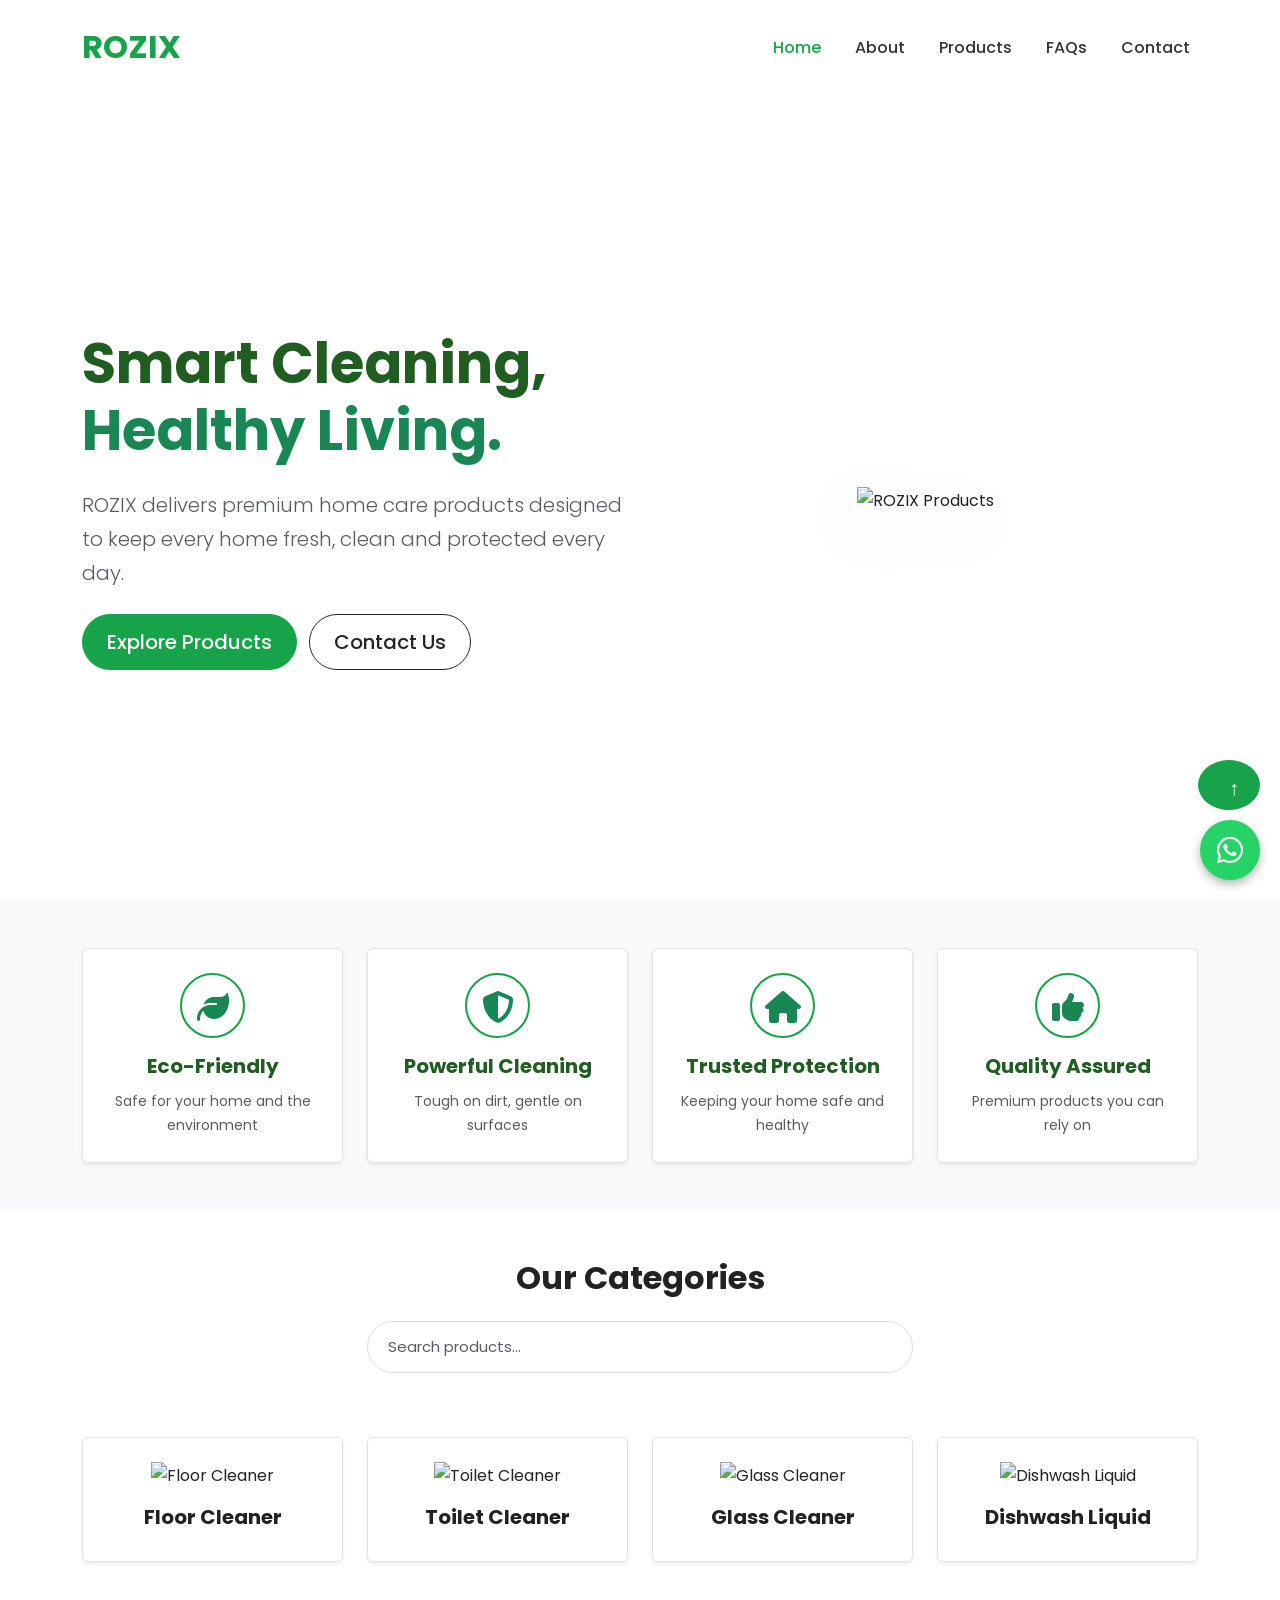
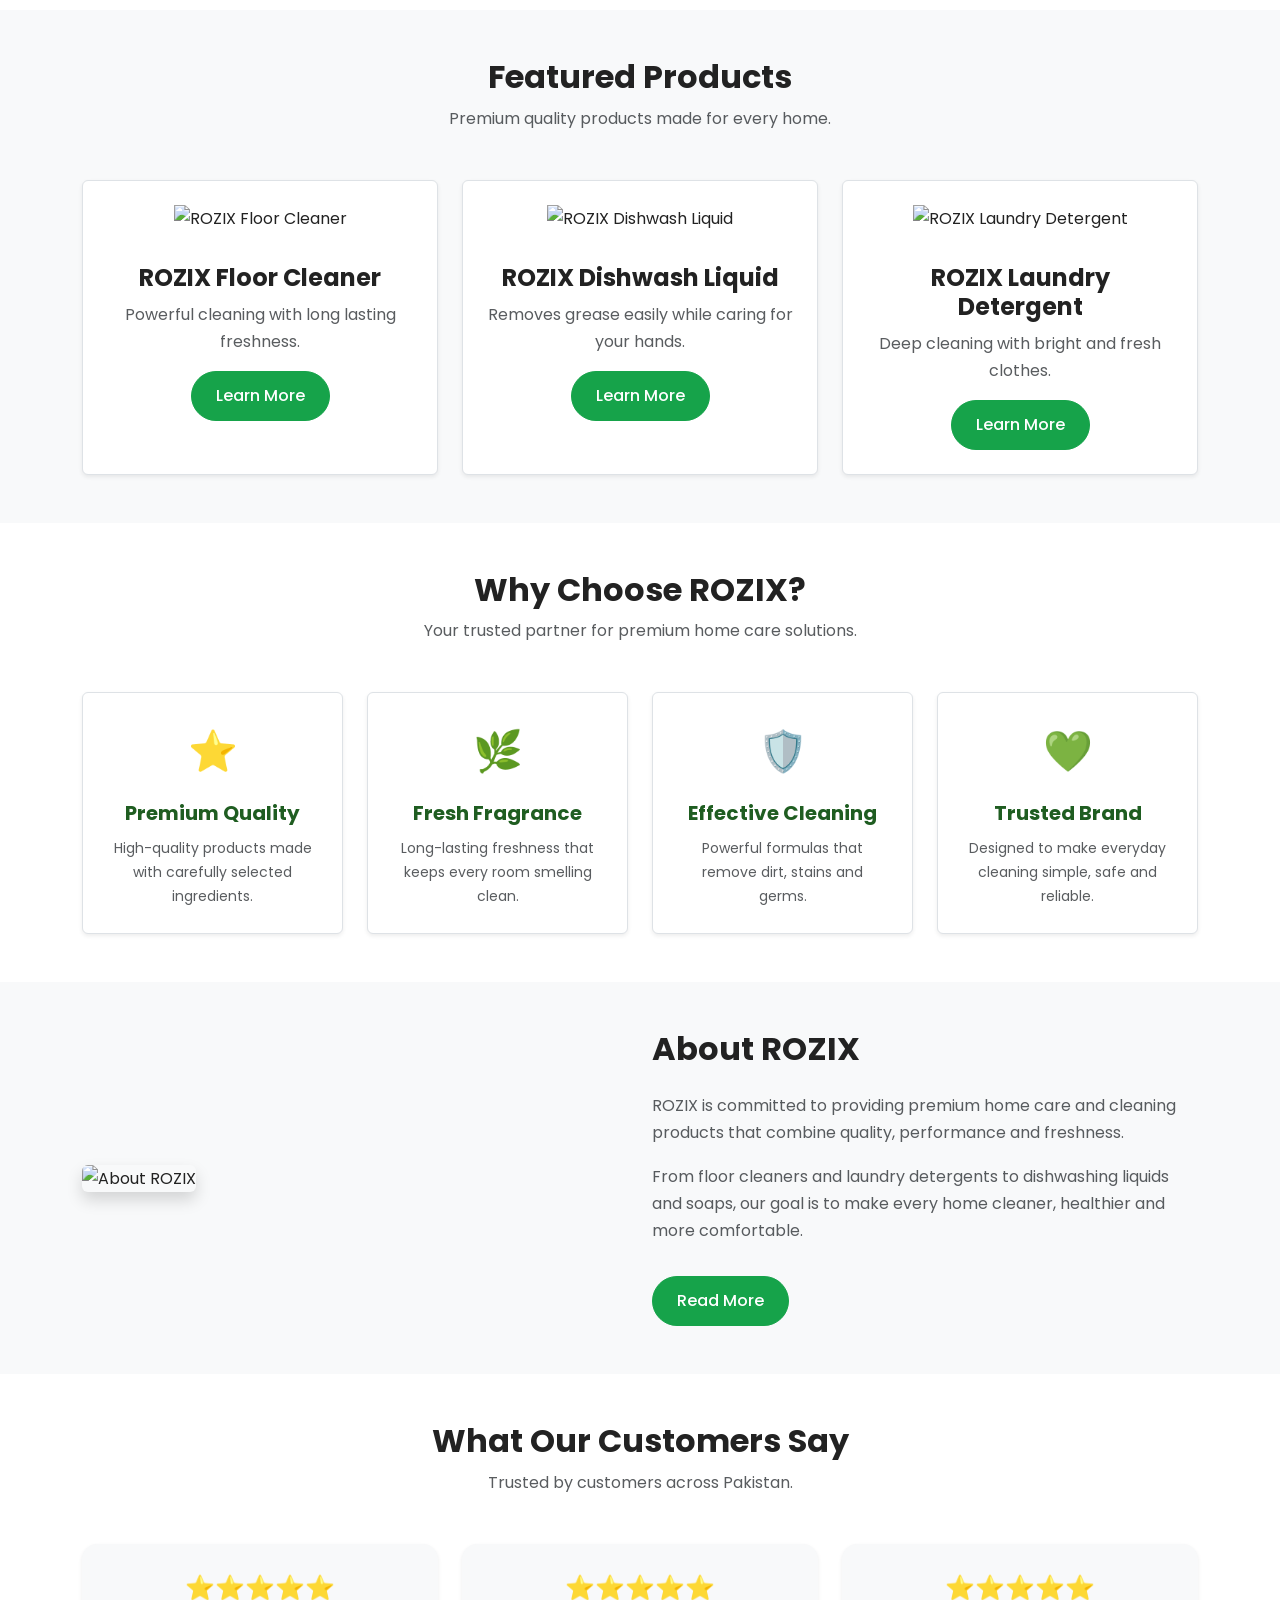
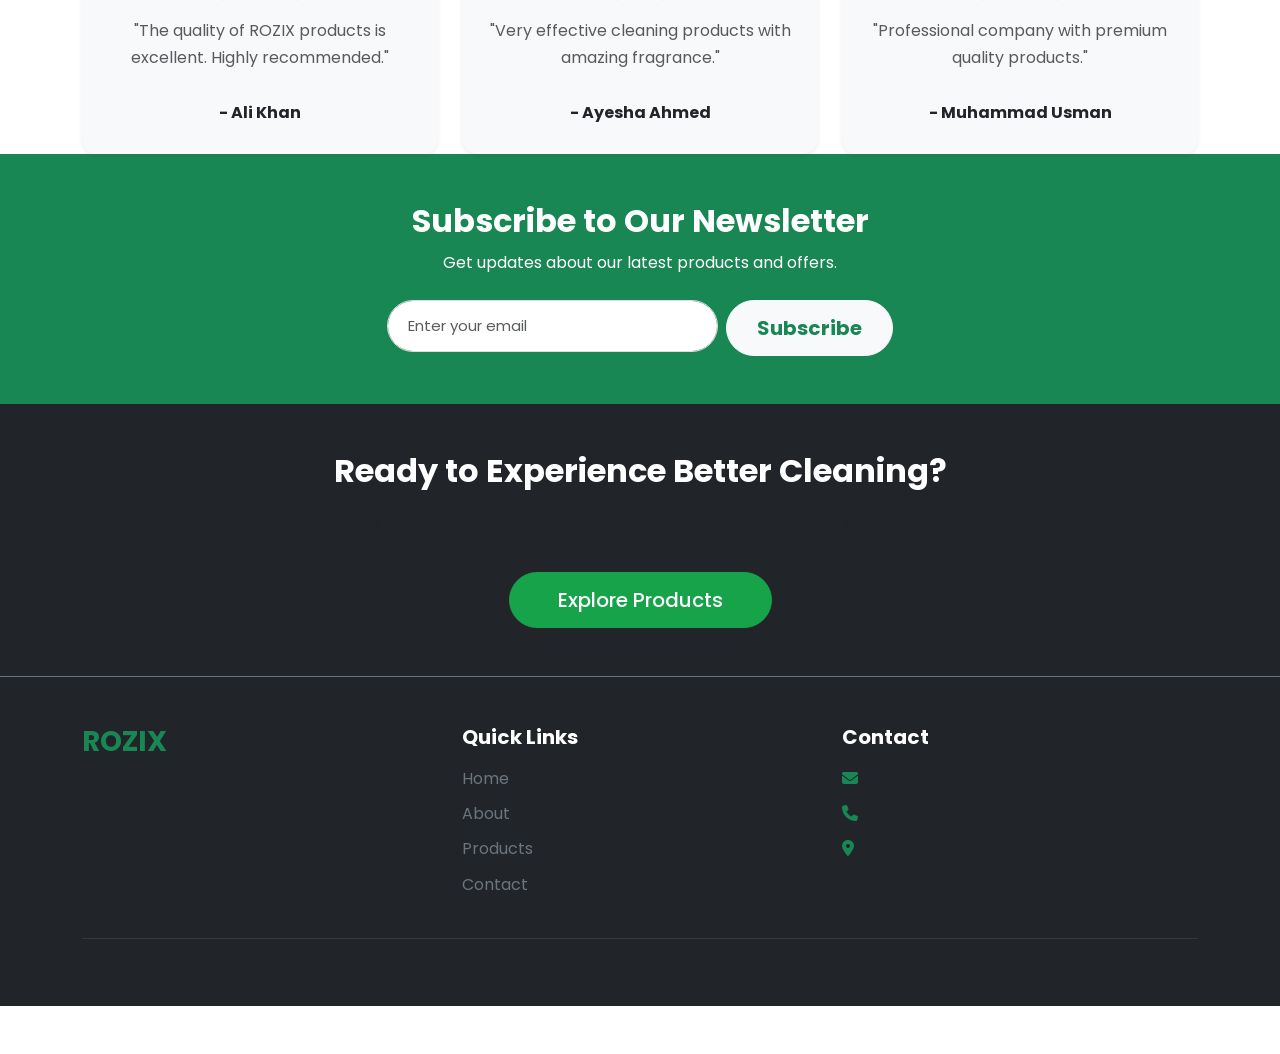
==== index.html @ c18143ef "Add files via upload" ====
<!DOCTYPE html>
<html lang="en">
<head>
    <meta charset="UTF-8">
    <meta name="viewport" content="width=device-width, initial-scale=1.0">
    <title>ROZIX | Premium Home Care Products</title>

    <!-- Google Font -->
    <link href="https://fonts.googleapis.com/css2?family=Poppins:wght@300;400;500;600;700&display=swap" rel="stylesheet">

    <!-- Bootstrap -->
    <link href="https://cdn.jsdelivr.net/npm/bootstrap@5.3.7/dist/css/bootstrap.min.css" rel="stylesheet">

    <!-- Custom CSS -->
    <link rel="stylesheet" href="style.css">
    <link rel="stylesheet" href="https://cdnjs.cloudflare.com/ajax/libs/font-awesome/6.5.2/css/all.min.css">
</head>

<body>
    <!-- Loading Screen -->
    <div id="loader">
        <div class="loader-content">
            <h1>ROZIX</h1>
            <p>Premium Home Care Products</p>
        </div>
    </div>

    <!-- ===== Header ===== -->
    <header class="header fixed-top">
        <nav class="navbar navbar-expand-lg bg-white shadow-sm">
            <div class="container">
                <a class="navbar-brand fw-bold fs-2 text-success" href="index.html">
                    ROZIX
                </a>
                <button class="navbar-toggler" type="button" data-bs-toggle="collapse" data-bs-target="#navbar" aria-controls="navbar" aria-expanded="false" aria-label="Toggle navigation">
                    <span class="navbar-toggler-icon"></span>
                </button>
                <div class="collapse navbar-collapse" id="navbar">
                    <ul class="navbar-nav ms-auto">
                        <li class="nav-item">
                            <a class="nav-link active" href="index.html">Home</a>
                        </li>
                        <li class="nav-item">
                            <a class="nav-link" href="about.html">About</a>
                        </li>
                        <li class="nav-item">
                            <a class="nav-link" href="products.html">Products</a>
                        </li>
                        <li class="nav-item">
                            <a class="nav-link" href="faq.html">FAQs</a>
                        </li>
                        <li class="nav-item">
                            <a class="nav-link" href="contact.html">Contact</a>
                        </li>
                    </ul>
                </div>
            </div>
        </nav>
    </header>

    <!-- ===== Hero Section ===== -->
    <section class="hero d-flex align-items-center" style="min-height: 100vh; padding-top: 100px;">
        <div class="container">
            <div class="row align-items-center">
                <!-- Left Side -->
                <div class="col-lg-6">
                    <h1 class="fw-bold display-4">
                        Smart Cleaning,<br>
                        <span class="text-success">Healthy Living.</span>
                    </h1>
                    <p class="lead text-muted my-4">
                        ROZIX delivers premium home care products designed to keep every home fresh, clean and protected every day.
                    </p>
                    <div class="hero-btns">
                        <a href="products.html" class="btn btn-success btn-lg px-4 me-2">Explore Products</a>
                        <a href="contact.html" class="btn btn-outline-dark btn-lg px-4">Contact Us</a>
                    </div>
                </div>
                <!-- Right Side -->
                <div class="col-lg-6 text-center mt-5 mt-lg-0">
                    <img src="images/bottles.png" class="img-fluid hero-img" alt="ROZIX Products" style="max-height: 450px; object-fit: contain;">
                </div>
            </div>
        </div>
    </section>

    <!-- ===== Features Section ===== -->
    <section class="features py-5">
        <div class="container">
            <div class="row text-center g-4">
                <div class="col-lg-3 col-md-6">
                    <div class="feature-box p-4 border rounded shadow-sm bg-white h-100">
                        <i class="fas fa-leaf text-success fs-2 mb-3"></i>
                        <h5 class="fw-bold">Eco-Friendly</h5>
                        <p class="text-muted mb-0">Safe for your home and the environment</p>
                    </div>
                </div>
                <div class="col-lg-3 col-md-6">
                    <div class="feature-box p-4 border rounded shadow-sm bg-white h-100">
                        <i class="fas fa-shield-alt text-success fs-2 mb-3"></i>
                        <h5 class="fw-bold">Powerful Cleaning</h5>
                        <p class="text-muted mb-0">Tough on dirt, gentle on surfaces</p>
                    </div>
                </div>
                <div class="col-lg-3 col-md-6">
                    <div class="feature-box p-4 border rounded shadow-sm bg-white h-100">
                        <i class="fas fa-home text-success fs-2 mb-3"></i>
                        <h5 class="fw-bold">Trusted Protection</h5>
                        <p class="text-muted mb-0">Keeping your home safe and healthy</p>
                    </div>
                </div>
                <div class="col-lg-3 col-md-6">
                    <div class="feature-box p-4 border rounded shadow-sm bg-white h-100">
                        <i class="fas fa-thumbs-up text-success fs-2 mb-3"></i>
                        <h5 class="fw-bold">Quality Assured</h5>
                        <p class="text-muted mb-0">Premium products you can rely on</p>
                    </div>
                </div>
            </div>
        </div>
    </section>

    <!-- ===== Product Categories ===== -->
    <section id="product" class="py-5">
        <div class="container">
            <div class="text-center mb-5">
                <h2 class="fw-bold">Our Categories</h2>
                <div class="row justify-content-center">
                    <div class="col-md-6">
                        <input type="text" id="searchInput" class="form-control form-control-lg my-3" placeholder="Search products...">
                    </div>
                </div>
            </div>
            
            <div class="row g-4">
                <div class="col-lg-3 col-md-6">
                    <div class="category-card text-center p-4 border rounded shadow-sm bg-white h-100">
                        <img src="images/floor.jpeg" class="img-fluid mb-3" style="height: 100px; object-fit: contain;" alt="Floor Cleaner">
                        <h5 class="fw-bold">Floor Cleaner</h5>
                    </div>
                </div>
                <div class="col-lg-3 col-md-6">
                    <div class="category-card text-center p-4 border rounded shadow-sm bg-white h-100">
                        <img src="images/toilet.jpeg" class="img-fluid mb-3" style="height: 100px; object-fit: contain;" alt="Toilet Cleaner">
                        <h5 class="fw-bold">Toilet Cleaner</h5>
                    </div>
                </div>
                <div class="col-lg-3 col-md-6">
                    <div class="category-card text-center p-4 border rounded shadow-sm bg-white h-100">
                        <img src="images/glass.jpeg" class="img-fluid mb-3" style="height: 100px; object-fit: contain;" alt="Glass Cleaner">
                        <h5 class="fw-bold">Glass Cleaner</h5>
                    </div>
                </div>
                <div class="col-lg-3 col-md-6">
                    <div class="category-card text-center p-4 border rounded shadow-sm bg-white h-100">
                        <img src="images/dishwash.jpeg" class="img-fluid mb-3" style="height: 100px; object-fit: contain;" alt="Dishwash Liquid">
                        <h5 class="fw-bold">Dishwash Liquid</h5>
                    </div>
                </div>
            </div>
        </div>
    </section>

    <!-- ===== Featured Products ===== -->
    <section class="py-5 bg-light">
        <div class="container">
            <div class="text-center mb-5">
                <h2 class="fw-bold">Featured Products</h2>
                <p class="text-muted">Premium quality products made for every home.</p>
            </div>

            <div class="row g-4">
                <div class="col-lg-4">
                    <div class="product-card p-4 border rounded bg-white shadow-sm h-100 text-center">
                        <img src="images/floor.jpeg" class="img-fluid mb-3" style="height: 200px; object-fit: contain;" alt="ROZIX Floor Cleaner">
                        <h4 class="fw-bold mt-3">ROZIX Floor Cleaner</h4>
                        <p class="text-muted">Powerful cleaning with long lasting freshness.</p>
                        <a href="products.html" class="btn btn-success px-4">Learn More</a>
                    </div>
                </div>
                <div class="col-lg-4">
                    <div class="product-card p-4 border rounded bg-white shadow-sm h-100 text-center">
                        <img src="images/dishwash.jpeg" class="img-fluid mb-3" style="height: 200px; object-fit: contain;" alt="ROZIX Dishwash Liquid">
                        <h4 class="fw-bold mt-3">ROZIX Dishwash Liquid</h4>
                        <p class="text-muted">Removes grease easily while caring for your hands.</p>
                        <a href="products.html" class="btn btn-success px-4">Learn More</a>
                    </div>
                </div>
                <div class="col-lg-4">
                    <div class="product-card p-4 border rounded bg-white shadow-sm h-100 text-center">
                        <!-- Corrected spelling for laundry image -->
                        <img src="images/laundry.jpeg" class="img-fluid mb-3" style="height: 200px; object-fit: contain;" alt="ROZIX Laundry Detergent">
                        <h4 class="fw-bold mt-3">ROZIX Laundry Detergent</h4>
                        <p class="text-muted">Deep cleaning with bright and fresh clothes.</p>
                        <a href="products.html" class="btn btn-success px-4">Learn More</a>
                    </div>
                </div>
            </div>
        </div>
    </section>

    <!-- ===== Why Choose ROZIX ===== -->
    <section class="why-choose py-5">
        <div class="container">
            <div class="text-center mb-5">
                <h2 class="fw-bold">Why Choose ROZIX?</h2>
                <p class="text-muted">Your trusted partner for premium home care solutions.</p>
            </div>

            <div class="row g-4">
                <div class="col-md-3 col-sm-6">
                    <div class="feature-box text-center p-4 border rounded shadow-sm bg-white h-100">
                        <div class="icon fs-1 mb-3">⭐</div>
                        <h5 class="fw-bold">Premium Quality</h5>
                        <p class="text-muted mb-0">High-quality products made with carefully selected ingredients.</p>
                    </div>
                </div>
                <div class="col-md-3 col-sm-6">
                    <div class="feature-box text-center p-4 border rounded shadow-sm bg-white h-100">
                        <div class="icon fs-1 mb-3">🌿</div>
                        <h5 class="fw-bold">Fresh Fragrance</h5>
                        <p class="text-muted mb-0">Long-lasting freshness that keeps every room smelling clean.</p>
                    </div>
                </div>
                <div class="col-md-3 col-sm-6">
                    <div class="feature-box text-center p-4 border rounded shadow-sm bg-white h-100">
                        <div class="icon fs-1 mb-3">🛡️</div>
                        <h5 class="fw-bold">Effective Cleaning</h5>
                        <p class="text-muted mb-0">Powerful formulas that remove dirt, stains and germs.</p>
                    </div>
                </div>
                <div class="col-md-3 col-sm-6">
                    <div class="feature-box text-center p-4 border rounded shadow-sm bg-white h-100">
                        <div class="icon fs-1 mb-3">💚</div>
                        <h5 class="fw-bold">Trusted Brand</h5>
                        <p class="text-muted mb-0">Designed to make everyday cleaning simple, safe and reliable.</p>
                    </div>
                </div>
            </div>
        </div>
    </section>

    <!-- ===== About ROZIX ===== -->
    <section class="about py-5 bg-light">
        <div class="container">
            <div class="row align-items-center">
                <div class="col-lg-6 mb-4 mb-lg-0">
                    <img src="images/About.jpeg" class="img-fluid rounded shadow" alt="About ROZIX">
                </div>
                <div class="col-lg-6">
                    <h2 class="fw-bold mb-4">About ROZIX</h2>
                    <p class="text-muted">
                        ROZIX is committed to providing premium home care and cleaning products that combine quality, performance and freshness.
                    </p>
                    <p class="text-muted">
                        From floor cleaners and laundry detergents to dishwashing liquids and soaps, our goal is to make every home cleaner, healthier and more comfortable.
                    </p>
                    <a href="about.html" class="btn btn-success px-4 mt-3">Read More</a>
                </div>
            </div>
        </div>
    </section>

    <!-- ===== Testimonials Section ===== -->
    <section class="py-5">
        <div class="container">
            <div class="text-center mb-5">
                <h2 class="fw-bold">What Our Customers Say</h2>
                <p class="text-muted">Trusted by customers across Pakistan.</p>
            </div>

            <div class="row g-4">
                <div class="col-md-4">
                    <div class="card h-100 shadow-sm p-4 text-center border-0 bg-light">
                        <div class="text-warning fs-4 mb-2">⭐⭐⭐⭐⭐</div>
                        <p class="text-muted italic">"The quality of ROZIX products is excellent. Highly recommended."</p>
                        <h6 class="fw-bold mt-3">- Ali Khan</h6>
                    </div>
                </div>
                <div class="col-md-4">
                    <div class="card h-100 shadow-sm p-4 text-center border-0 bg-light">
                        <div class="text-warning fs-4 mb-2">⭐⭐⭐⭐⭐</div>
                        <p class="text-muted italic">"Very effective cleaning products with amazing fragrance."</p>
                        <h6 class="fw-bold mt-3">- Ayesha Ahmed</h6>
                    </div>
                </div>
                <div class="col-md-4">
                    <div class="card h-100 shadow-sm p-4 text-center border-0 bg-light">
                        <div class="text-warning fs-4 mb-2">⭐⭐⭐⭐⭐</div>
                        <p class="text-muted italic">"Professional company with premium quality products."</p>
                        <h6 class="fw-bold mt-3">- Muhammad Usman</h6>
                    </div>
                </div>
            </div>
        </div>
    </</section>

    <!-- ===== Newsletter Section ===== -->
    <section class="newsletter py-5 bg-success text-white">
        <div class="container text-center">
            <h2 class="fw-bold">Subscribe to Our Newsletter</h2>
            <p class="mb-4">Get updates about our latest products and offers.</p>
            <form class="row justify-content-center g-2">
                <div class="col-auto">
                    <input type="email" class="form-control form-control-lg" placeholder="Enter your email" required>
                </div>
                <div class="col-auto">
                    <button class="btn btn-light btn-lg text-success fw-bold">Subscribe</button>
                </div>
            </form>
        </div>
    </section>

    <!-- ===== Call To Action ===== -->
    <section class="cta py-5 text-center bg-dark text-white">
        <div class="container">
            <h2 class="fw-bold">Ready to Experience Better Cleaning?</h2>
            <p class="lead mt-3 text-muted">Explore our premium cleaning products and discover the ROZIX difference.</p>
            <a href="products.html" class="btn btn-success btn-lg mt-3 px-5">Explore Products</a>
        </div>
    </section>

    <!-- ===== Footer ===== -->
    <footer class="footer bg-dark text-white pt-5 pb-3 border-top border-secondary">
        <div class="container">
            <div class="row g-4">
                <div class="col-lg-4">
                    <h3 class="fw-bold text-success">ROZIX</h3>
                    <p class="text-muted mt-3">
                        Premium Home Care Products for a cleaner, healthier and happier lifestyle.
                    </p>
                </div>
                <div class="col-lg-4">
                    <h5 class="fw-bold mb-3 text-white">Quick Links</h5>
                    <ul class="list-unstyled">
                        <li class="mb-2"><a href="index.html" class="text-secondary text-decoration-none">Home</a></li>
                        <li class="mb-2"><a href="about.html" class="text-secondary text-decoration-none">About</a></li>
                        <li class="mb-2"><a href="products.html" class="text-secondary text-decoration-none">Products</a></li>
                        <li class="mb-2"><a href="contact.html" class="text-secondary text-decoration-none">Contact</a></li>
                    </ul>
                </div>
                <div class="col-lg-4">
                    <h5 class="fw-bold mb-3 text-white">Contact</h5>
                    <p class="text-muted mb-2"><i class="fas fa-envelope text-success me-2"></i> info@rozix.com</p>
                    <p class="text-muted mb-2"><i class="fas fa-phone text-success me-2"></i> +92 XXX XXXXXXX</p>
                    <p class="text-muted mb-2"><i class="fas fa-map-marker-alt text-success me-2"></i> Rawalpindi, Pakistan</p>
                </div>
            </div>
            <hr class="border-secondary my-4">
            <div class="text-center text-muted">
                © 2026 ROZIX. All Rights Reserved.
            </div>
        </div>
    </footer>

    <!-- Bootstrap & Scripts -->
    <script src="https://cdn.jsdelivr.net/npm/bootstrap@5.3.7/dist/js/bootstrap.bundle.min.js"></script>
    <script src="main.js"></script>

    <!-- Back To Top Button -->
    <button id="backToTop" title="Go to top" class="btn btn-success" style="position: fixed; bottom: 90px; right: 20px; border-radius: 50%; width: 50px; height: 50px; font-size: 20px; z-index: 999;">
        ↑
    </button>

    <!-- WhatsApp Chat Floating Button -->
    <a href="https://wa.me/923001234567" style="position:fixed;bottom:20px;right:20px;background:#25D366;color:white;width:60px;height:60px;border-radius:50%;text-decoration:none;z-index:9999;font-size:30px;display:flex;align-items:center;justify-content:center;box-shadow: 0px 4px 10px rgba(0,0,0,0.3);" target="_blank" rel="noopener noreferrer">
        <i class="fab fa-whatsapp"></i>
    </a>
</body>
</html>
---- style.css ----
/* ==========================
   GOOGLE FONT & RESET
========================== */
@import url('https://fonts.googleapis.com/css2?family=Poppins:wght@300;400;500;600;700;800&display=swap');

* {
    margin: 0;
    padding: 0;
    box-sizing: border-box;
}

html {
    scroll-behavior: smooth;
}

body {
    font-family: 'Poppins', sans-serif;
    color: #222;
    background: #fff;
    line-height: 1.7;
}

/* ==========================
   COLORS & VARIABLES
========================== */
:root {
    --primary: #16a34a;
    --primary-dark: #12853c;
    --secondary: #2563eb;
    --dark: #1f2937;
    --light: #f8f9fa;
    --white: #ffffff;
}

/* ==========================
   HEADER / NAVBAR
========================== */
.header {
    z-index: 999;
}

.navbar {
    padding: 15px 0;
    transition: 0.3s;
    background-color: #ffffff !important;
}

.navbar-brand {
    font-size: 30px;
    font-weight: 700;
    color: var(--primary) !important;
}

.nav-link {
    font-weight: 500;
    margin-left: 18px;
    color: #333 !important;
    transition: 0.3s ease;
}

.nav-link:hover, 
.nav-link.active {
    color: var(--primary) !important;
}

/* ==========================
   HERO SECTION
========================== */
.hero {
    min-height: 100vh;
    display: flex;
    align-items: center;
    background: linear-gradient(rgba(255,255,255,0.85), rgba(255,255,255,0.85)), url("images/greenleave.jpeg");
    background-size: cover;
    background-position: center;
    background-repeat: no-repeat;
    overflow: hidden;
}

.hero h1 {
    font-size: 56px;
    font-weight: 800;
    color: #1f5d21;
    line-height: 1.2;
}

.hero-img {
    animation: float 4s ease-in-out infinite;
    filter: drop-shadow(0 20px 30px rgba(0,0,0,0.15));
}

/* Floating Animation */
@keyframes float {
    0% { transform: translateY(0px); }
    50% { transform: translateY(-15px); }
    100% { transform: translateY(0px); }
}

/* ==========================
   BUTTONS
========================== */
.btn {
    border-radius: 30px;
    padding: 12px 30px;
    font-weight: 500;
    transition: all 0.3s ease;
}

.btn:hover {
    transform: translateY(-3px);
    box-shadow: 0 5px 15px rgba(0,0,0,0.1);
}

.btn-success {
    background-color: var(--primary);
    border-color: var(--primary);
}

.btn-success:hover {
    background-color: var(--primary-dark);
    border-color: var(--primary-dark);
}

.btn-outline-success {
    border: 2px solid var(--primary);
    color: var(--primary);
}

.btn-outline-success:hover {
    background-color: var(--primary);
    color: var(--white);
    transform: translateY(-3px);
}

/* ==========================
   FEATURES / SERVICES SECTION
========================== */
.features {
    background: linear-gradient(rgba(248, 249, 250, 0.95), rgba(248, 249, 250, 0.95)), url("images/greenleave.jpeg");
    background-size: cover;
    background-position: center;
    padding: 60px 0;
}

.feature-box {
    background: var(--white);
    padding: 35px 25px;
    border-radius: 15px;
    text-align: center;
    box-shadow: 0 8px 25px rgba(0,0,0,0.05);
    transition: all 0.3s ease;
    height: 100%;
    border: 1px solid #f1f1f1;
}

.feature-box:hover {
    transform: translateY(-8px);
    box-shadow: 0 15px 35px rgba(0,0,0,0.12);
}

.feature-box i {
    width: 65px;
    height: 65px;
    line-height: 65px;
    border: 2px solid var(--primary);
    border-radius: 50%;
    color: var(--primary);
    font-size: 26px;
    margin-bottom: 20px;
}

.feature-box .icon {
    font-size: 45px;
    margin-bottom: 15px;
}

.feature-box h5 {
    font-weight: 700;
    color: #1f5d21;
    margin-bottom: 12px;
}

.feature-box p {
    color: #666;
    font-size: 14px;
    margin-bottom: 0;
}

/* ==========================
   PRODUCT CARDS & CATEGORIES
========================== */
.category-card, .product-card {
    background: var(--white);
    border-radius: 15px;
    padding: 30px 20px;
    text-align: center;
    transition: all 0.35s ease;
    border: 1px solid #eee;
    box-shadow: 0 5px 20px rgba(0,0,0,0.05);
    height: 100%;
    position: relative;
    overflow: hidden;
}

.category-card img, .product-card img {
    transition: transform 0.4s ease;
}

.category-card:hover, .product-card:hover {
    transform: translateY(-10px);
    box-shadow: 0 15px 35px rgba(0,0,0,0.12);
}

.category-card:hover img, .product-card:hover img {
    transform: scale(1.06);
}

.product-badge {
    position: absolute;
    top: 15px;
    left: 15px;
    background: var(--primary);
    color: var(--white);
    padding: 4px 12px;
    border-radius: 20px;
    font-size: 11px;
    font-weight: 600;
}

.rating {
    margin: 10px 0;
    color: #FFC107;
    font-size: 16px;
}

/* ==========================
   SEARCH & FORM CONTROL
========================== */
.form-control {
    height: 52px;
    border-radius: 30px;
    border: 1px solid #ddd;
    padding-left: 20px;
    font-size: 15px;
    transition: all 0.3s ease;
}

.form-control:focus {
    border-color: var(--primary);
    box-shadow: 0 0 10px rgba(22,163,74,0.15);
}

/* ==========================
   ABOUT SECTION
========================== */
.about img {
    border-radius: 15px;
    box-shadow: 0 15px 30px rgba(0,0,0,0.08);
}

/* ==========================
   TESTIMONIALS
========================== */
.card {
    border: none;
    border-radius: 15px;
    transition: all 0.3s ease;
}

.card:hover {
    transform: translateY(-5px);
    box-shadow: 0 12px 25px rgba(0,0,0,0.08);
}

/* ==========================
   NEWSLETTER
========================== */
.newsletter input {
    max-width: 350px;
}

/* ==========================
   FOOTER
========================== */
.footer {
    background: #111827;
    color: #fff;
}

.footer h3 {
    color: var(--primary);
}

.footer a {
    color: #9ca3af;
    transition: all 0.3s ease;
}

.footer a:hover {
    color: var(--primary);
    padding-left: 5px;
}

.footer hr {
    border-color: #374151;
}

/* ==========================
   WHATSAPP & BACK TO TOP
========================== */
/* back to top handled easily via Bootstrap layout/custom rules */
#backToTop:hover {
    transform: scale(1.1) translateY(-3px);
}

/* ==========================
   LOADING SCREEN
========================== */
#loader {
    position: fixed;
    top: 0;
    left: 0;
    width: 100%;
    height: 100%;
    background: #ffffff;
    display: flex;
    justify-content: center;
    align-items: center;
    z-index: 99999;
    transition: opacity 0.5s ease, visibility 0.5s ease;
}

.loader-content {
    text-align: center;
}

.loader-content h1 {
    color: var(--primary);
    font-size: 45px;
    font-weight: 700;
    letter-spacing: 2px;
}

.loader-hide {
    opacity: 0;
    visibility: hidden;
}

/* ==========================
   RESPONSIVE DESIGN
========================== */
@media (max-width: 991px) {
    .hero {
        padding: 120px 0 60px;
        text-align: center;
    }
    .hero h1 {
        font-size: 40px;
    }
    .hero p {
        margin: 20px auto;
    }
    .hero-img {
        margin-top: 40px;
        max-height: 350px !important;
    }
    .about {
        text-align: center;
    }
    .about img {
        margin-bottom: 30px;
    }
}

@media (max-width: 576px) {
    .hero h1 {
        font-size: 32px;
    }
    .btn {
        width: 100%;
        margin-bottom: 10px;
    }
    .hero-btns {
        display: flex;
        flex-direction: column;
    }
    .hero-btns .btn {
        margin-left: 0 !important;
    }
}
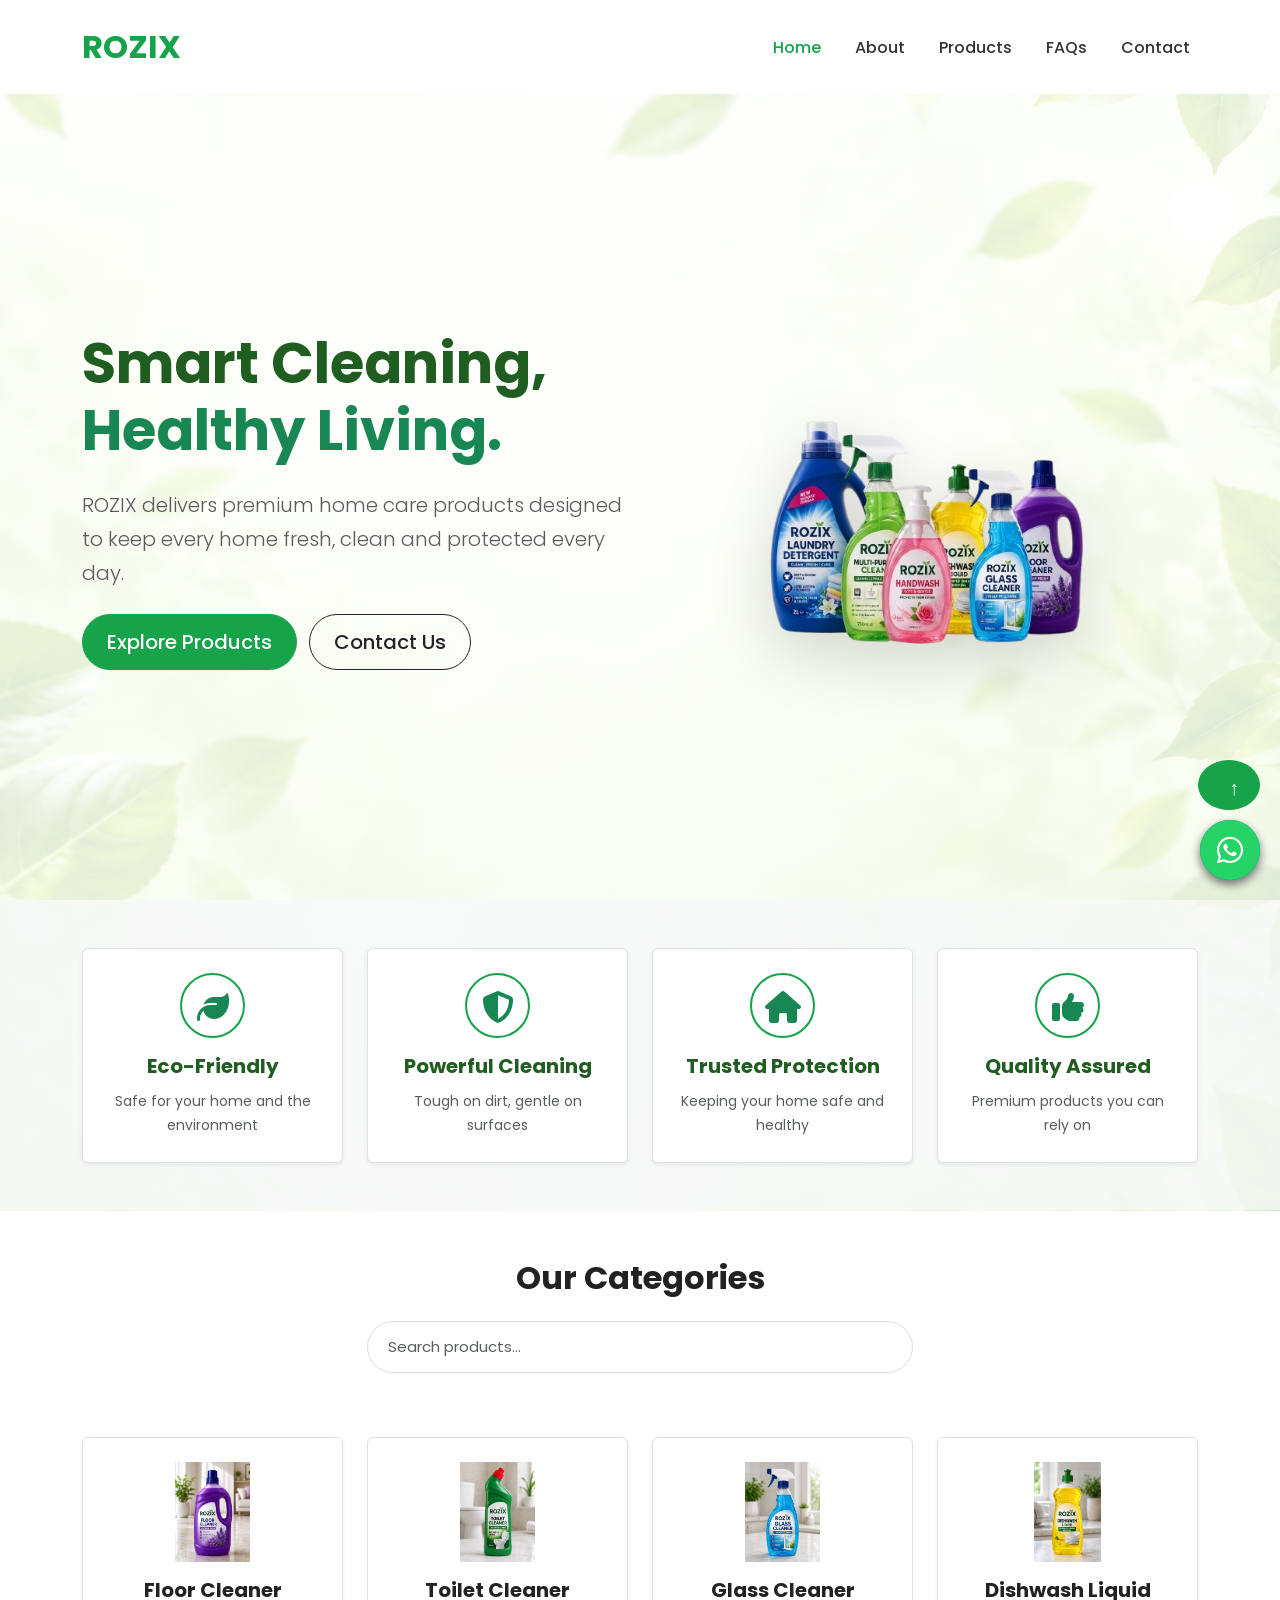
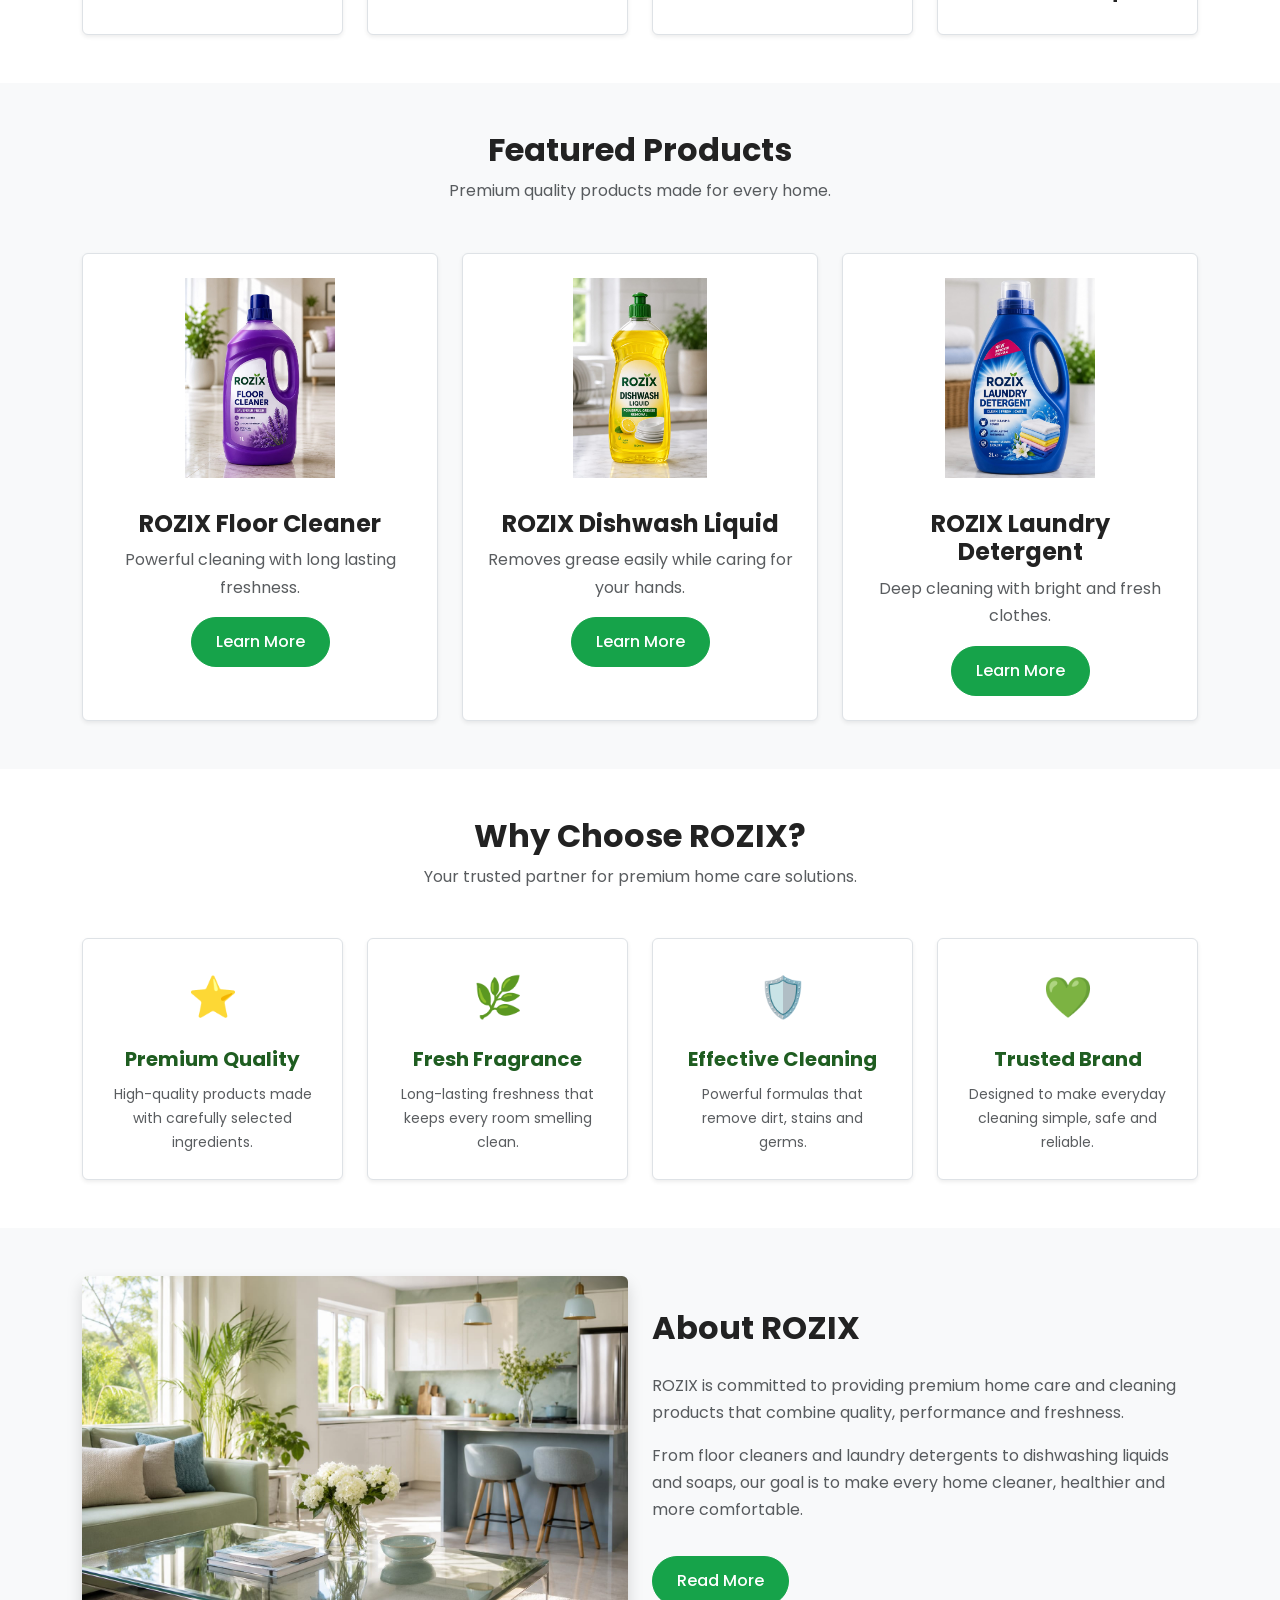
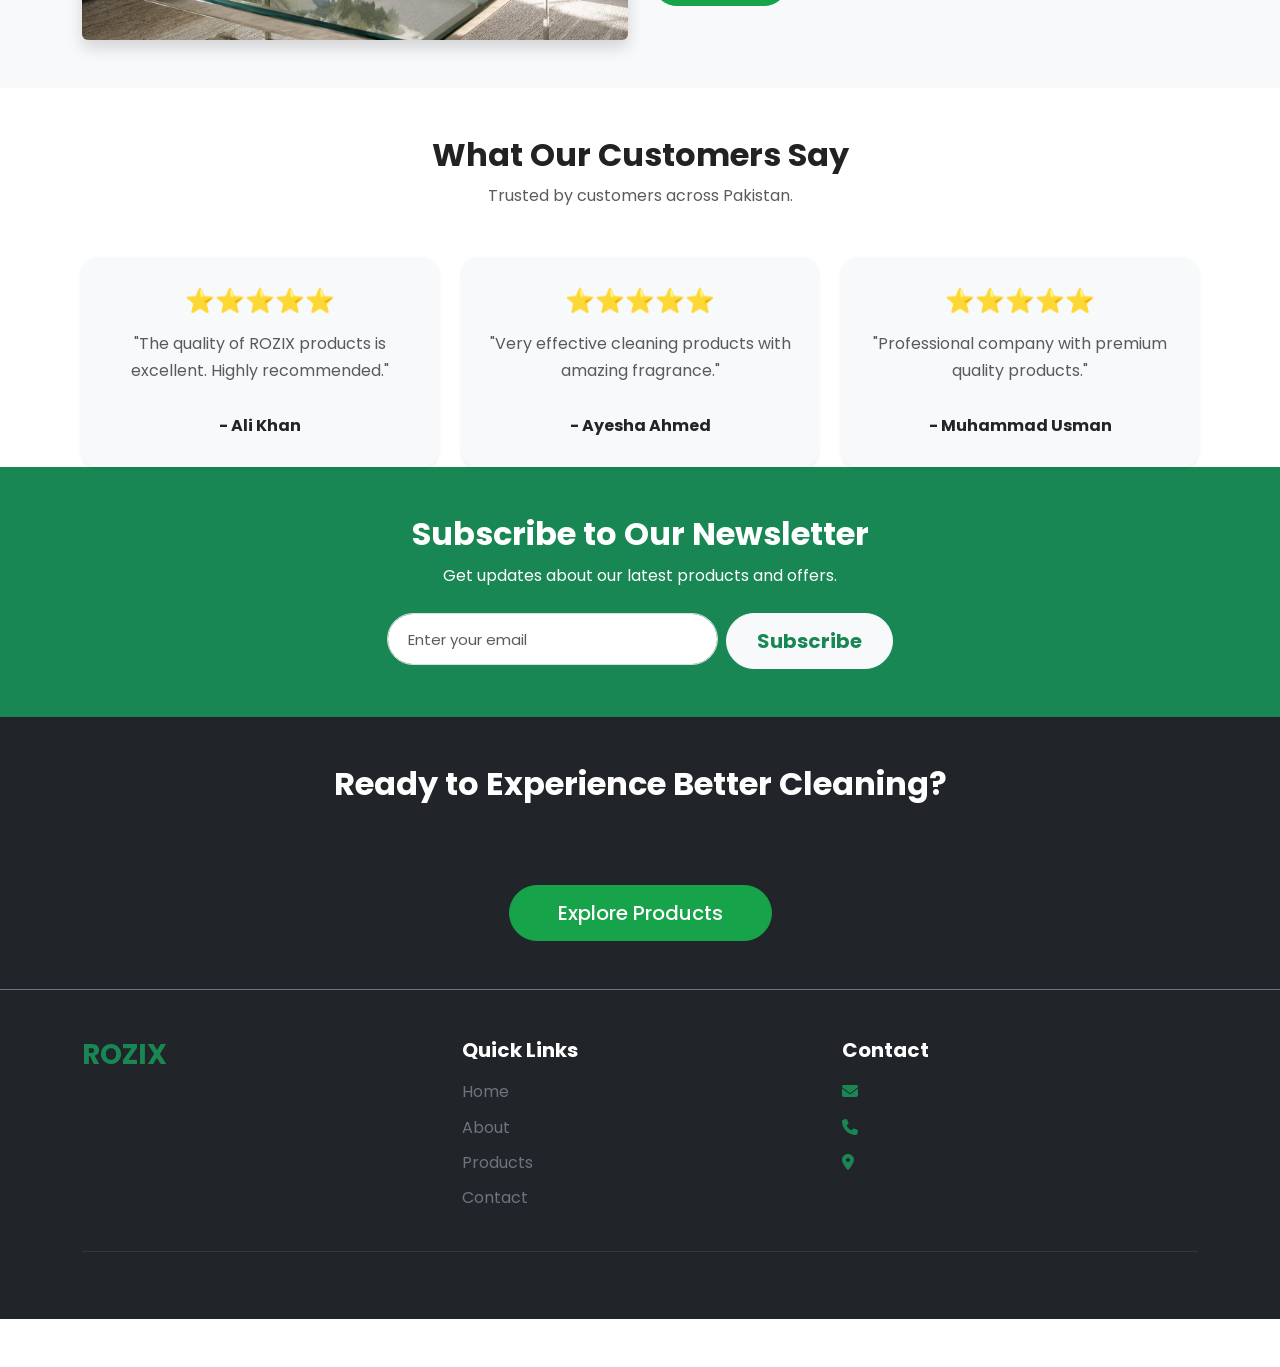
==== commit 807f9b91: "Update index.html" ====
--- a/index.html
+++ b/index.html
@@ -366,5 +366,114 @@
     <a href="https://wa.me/923001234567" style="position:fixed;bottom:20px;right:20px;background:#25D366;color:white;width:60px;height:60px;border-radius:50%;text-decoration:none;z-index:9999;font-size:30px;display:flex;align-items:center;justify-content:center;box-shadow: 0px 4px 10px rgba(0,0,0,0.3);" target="_blank" rel="noopener noreferrer">
         <i class="fab fa-whatsapp"></i>
     </a>
+    <!-- AI Chatbot UI -->
+<div id="chatbot-launcher" onclick="toggleChat()" style="position: fixed; bottom: 20px; right: 20px; width: 60px; height: 60px; background: #007bff; color: white; border-radius: 50%; display: flex; align-items: center; justify-content: center; font-size: 30px; cursor: pointer; box-shadow: 0 4px 10px rgba(0,0,0,0.3); z-index: 1000; transition: transform 0.3s;">
+    💬
+</div>
+
+<div id="chatbot-box" style="display: none; position: fixed; bottom: 90px; right: 20px; width: 350px; height: 450px; background: white; border-radius: 12px; box-shadow: 0 5px 15px rgba(0,0,0,0.2); flex-direction: column; z-index: 1000; font-family: sans-serif; overflow: hidden; border: 1px solid #e0e0e0;">
+    <!-- Header -->
+    <div style="background: #007bff; color: white; padding: 15px; font-weight: bold; display: flex; justify-content: space-between; align-items: center;">
+        <span>Rozix AI Assistant</span>
+        <span onclick="toggleChat()" style="cursor: pointer; font-size: 20px;">×</span>
+    </div>
+    
+    <!-- Messages Area -->
+    <div id="chat-messages" style="flex: 1; padding: 15px; overflow-y: auto; background: #f9f9f9; display: flex; flex-direction: column; gap: 10px;">
+        <div style="background: #e9ecef; color: #333; padding: 8px 12px; border-radius: 15px; align-self: flex-start; max-width: 80%; font-size: 14px;">
+            Assalam-o-Alaikum! Main Rozix AI Assistant hoon. Main aapki kya madad kar sakta hoon?
+        </div>
+    </div>
+    
+    <!-- Input Area -->
+    <div style="padding: 10px; border-top: 1px solid #eee; display: flex; gap: 5px; background: white;">
+        <input type="text" id="chat-input" placeholder="Type a message..." style="flex: 1; padding: 8px 12px; border: 1px solid #ccc; border-radius: 20px; outline: none; font-size: 14px;" onkeypress="handleKeyPress(event)">
+        <button onclick="sendMessage()" style="background: #007bff; color: white; border: none; padding: 8px 15px; border-radius: 20px; cursor: pointer; font-weight: bold;">Send</button>
+    </div>
+</div>
+
+<script>
+function toggleChat() {
+    const chatBox = document.getElementById('chatbot-box');
+    const launcher = document.getElementById('chatbot-launcher');
+    if (chatBox.style.display === 'none' || chatBox.style.display === '') {
+        chatBox.style.display = 'flex';
+        launcher.style.transform = 'rotate(90deg)';
+    } else {
+        chatBox.style.display = 'none';
+        launcher.style.transform = 'rotate(0deg)';
+    }
+}
+
+function handleKeyPress(event) {
+    if (event.key === 'Enter') {
+        sendMessage();
+    }
+}
+
+async function sendMessage() {
+    const input = document.getElementById('chat-input');
+    const messageText = input.value.trim();
+    if (!messageText) return;
+
+    // 1. User ka message screen par show karen
+    appendMessage(messageText, 'user');
+    input.value = '';
+
+    // 2. Loading state show karen
+    const loadingId = appendMessage('Thinking...', 'bot', true);
+
+    try {
+        // Hum direct Netlify backend function ko call karenge taake API Key mehfooz rahe
+        const response = await fetch('/.netlify/functions/chatbot', {
+            method: 'POST',
+            headers: { 'Content-Type': 'application/json' },
+            body: JSON.stringify({ message: messageText })
+        });
+
+        const data = await response.json();
+        
+        // Loading mita kar actual reply show karen
+        document.getElementById(loadingId).remove();
+        appendMessage(data.reply, 'bot');
+    } catch (error) {
+        document.getElementById(loadingId).remove();
+        appendMessage("Sorry, connection error. Please try again.", 'bot');
+    }
+}
+
+function appendMessage(text, sender, isLoading = false) {
+    const messagesContainer = document.getElementById('chat-messages');
+    const messageDiv = document.createElement('div');
+    const id = 'msg-' + Date.now();
+    messageDiv.id = id;
+    
+    // Style settings based on sender
+    messageDiv.style.padding = '8px 12px';
+    messageDiv.style.borderRadius = '15px';
+    messageDiv.style.maxWidth = '80%';
+    messageDiv.style.fontSize = '14px';
+    messageDiv.style.wordBreak = 'break-word';
+
+    if (sender === 'user') {
+        messageDiv.style.background = '#007bff';
+        messageDiv.style.color = 'white';
+        messageDiv.style.alignSelf = 'flex-end';
+    } else {
+        messageDiv.style.background = '#e9ecef';
+        messageDiv.style.color = '#333';
+        messageDiv.style.alignSelf = 'flex-start';
+        if (isLoading) {
+            messageDiv.style.fontStyle = 'italic';
+            messageDiv.style.color = '#888';
+        }
+    }
+
+    messageDiv.innerText = text;
+    messagesContainer.appendChild(messageDiv);
+    messagesContainer.scrollTop = messagesContainer.scrollHeight;
+    return id;
+}
+</script>
 </body>
-</html>+</html>
